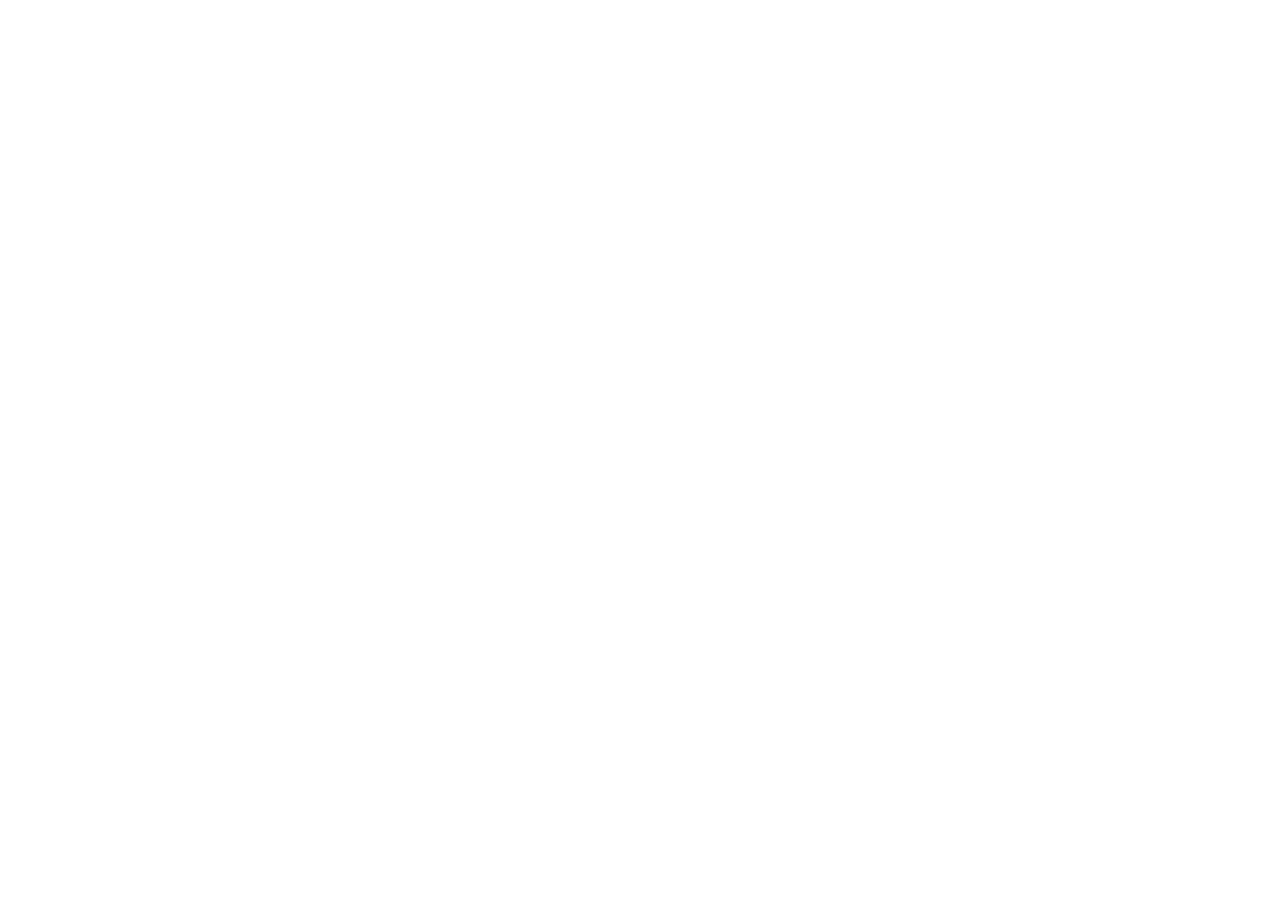
==== receipes/beef-stew.html @ ccc9c9dd "Add beef stew receipe usin ul and ol" ====
<!DOCTYPE html>
<html Lang = "en">
    <head>
        <meta charset="utf-8">
        <title>Beef Stew receipe<title>
    </head>

    <body>

        <h1> Beef Stew </h1>
        <img src = ..images/beef-stew.jpg>
        <h2>Description</h2>
        <p>
            A tender, savory beef stew is like a big bowl of comfort food hugs. 
            Learn how to make the 
            best beef stew from scratch, using your
             stovetop, oven, slow cooker, or Instant Pot.
        </p>
        <p>
            <h3><em>Igredients</em></h3>
            <ul>
                <li>tbsp. vegetable oil</li> 
                <li>2 lb. beef chuck stew meat, cubed into 1" pieces</li>
                <li>1 tbsp. extra-virgin olive oil</li>
                <li>1 medium yellow onion, chopped</li>
                <li>2 carrots, peeled and cut into rounds</li>
                <li>2 stalks celery, chopped</li>
                <li>Kosher salt</li>
                <li>Freshly ground black pepper</li>
                <li>1/4 c. tomato paste</li>
                <li>6 c. low-sodium beef broth</li>
            </ul>
        </p>
        <p>
            <h3><em>Step by Step</em></h3>
            <ol>
                    <li> 
                    In a large dutch oven or heavy-bottomed pot over medium heat, heat oil. Add beef and cook until seared on all sides, 10 minutes, working in batches if necessary. Transfer beef to a plate. </li>
                    <li>
                    In the same pot, cook onion, carrots, and celery until soft, 5 minutes. Season with salt and pepper. Add garlic and tomato paste and cook until garlic is fragrant and tomato paste has darkened, 2 minutes. 
                    </li>
                    <li>
                    Add beef back to dutch oven then add broth, wine, Worcestershire sauce, thyme, and bay leaves. 
                    </li>
                    <li>
                    Bring to a boil then reduce heat to a simmer. Season with salt and pepper. Cover and let simmer until beef is tender, 30 to 45 minutes.
                    </li>
                    <li>
                    Add potatoes and simmer, covered, until potatoes are tender, 15 minutes. 
                    </li>
                    <li>
                    Remove bay leaves. Stir in peas and cook until warmed through, 2 minutes. Season stew to taste with salt and pepper, then ladle into serving bowls and garish with parsley. 
                    Nutrition (per serving): 275 calories, 28 g protein, 21 g carbohydrates, 3 g fiber, 4 g sugar, 9 g fat, 3 g saturated fat, 490 mg sodium
                    </li>
                
            </ol>
        </p>



    </body>
</html>
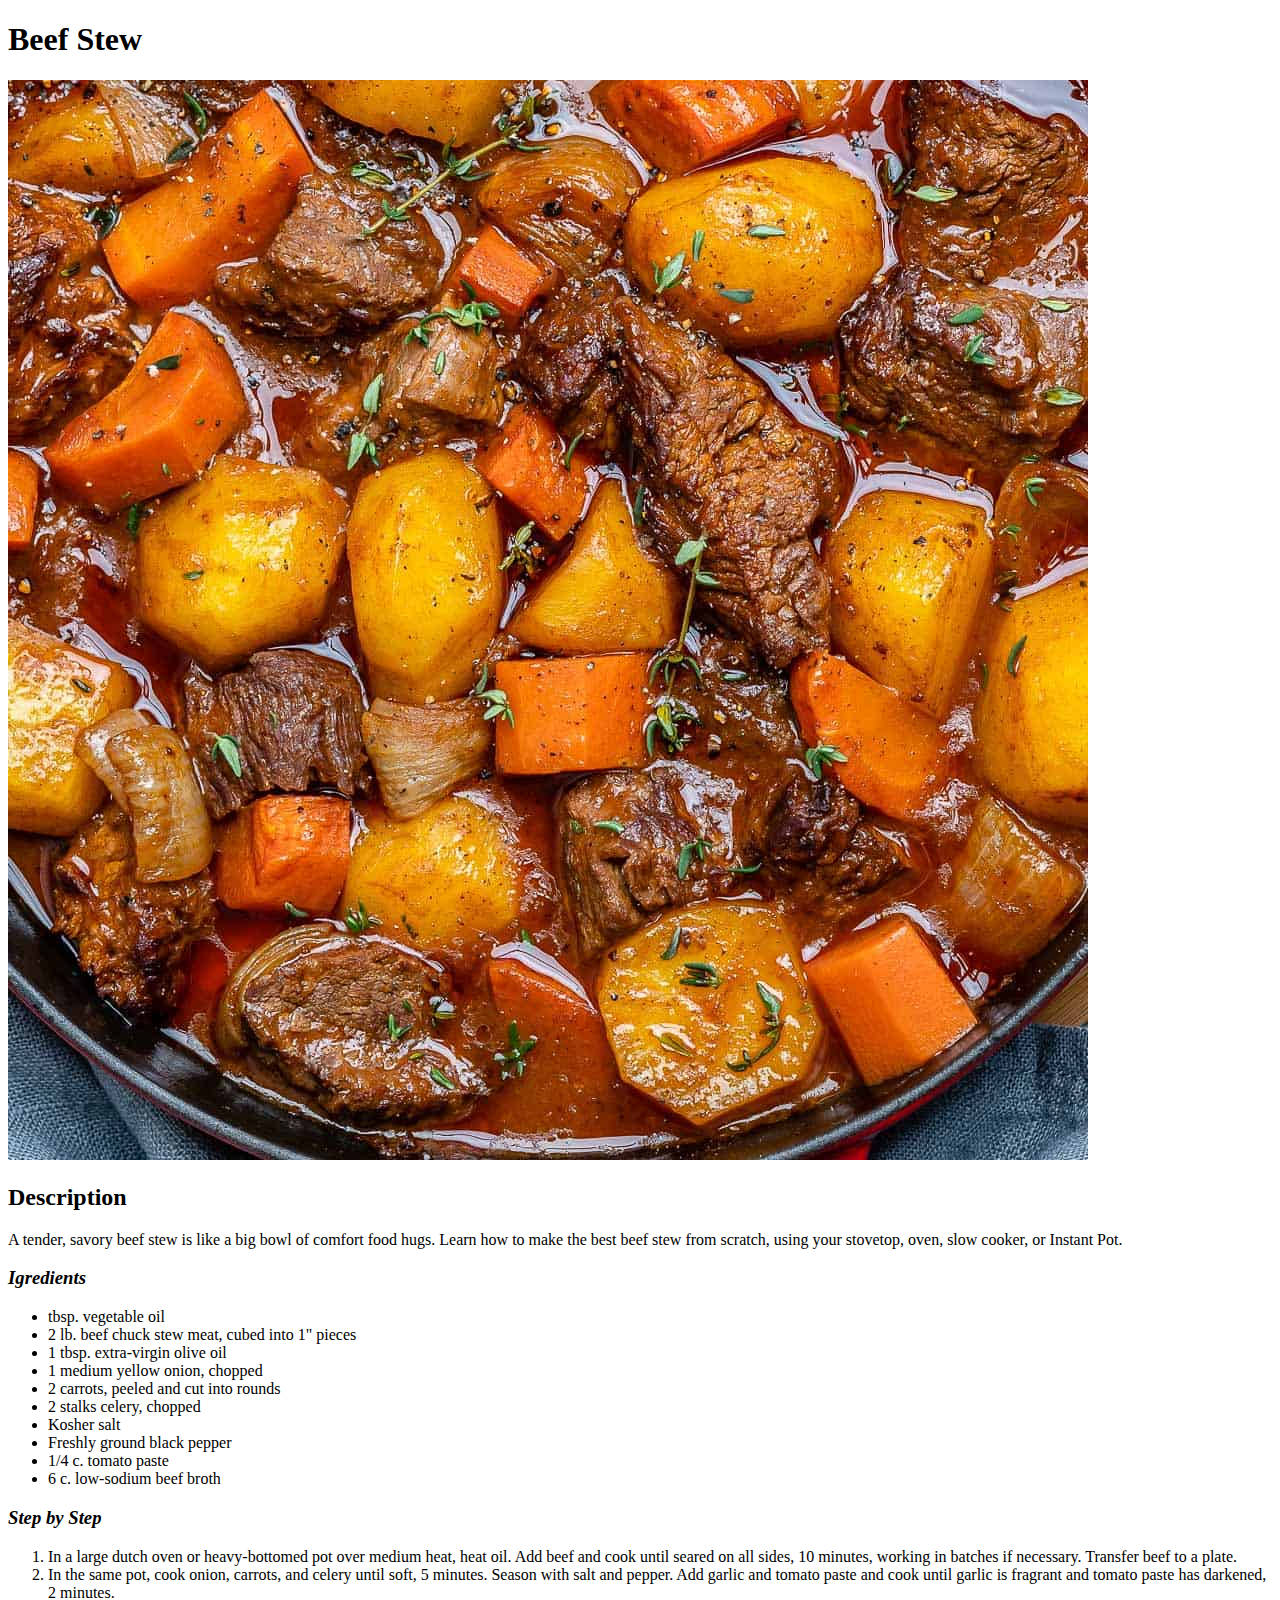
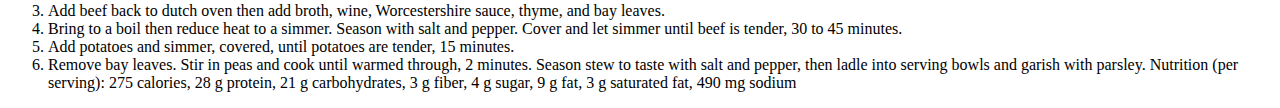
==== commit 7a64d5fe: "Edit title" ====
--- a/receipes/beef-stew.html
+++ b/receipes/beef-stew.html
@@ -2,13 +2,13 @@
 <html Lang = "en">
     <head>
         <meta charset="utf-8">
-        <title>Beef Stew receipe<title>
+        <title>Beef Stew receipe</title>
     </head>
 
     <body>
 
         <h1> Beef Stew </h1>
-        <img src = ..images/beef-stew.jpg>
+        <img src = "../images/beef-stew.jpg" alt = "a picture of beef stew">
         <h2>Description</h2>
         <p>
             A tender, savory beef stew is like a big bowl of comfort food hugs. 
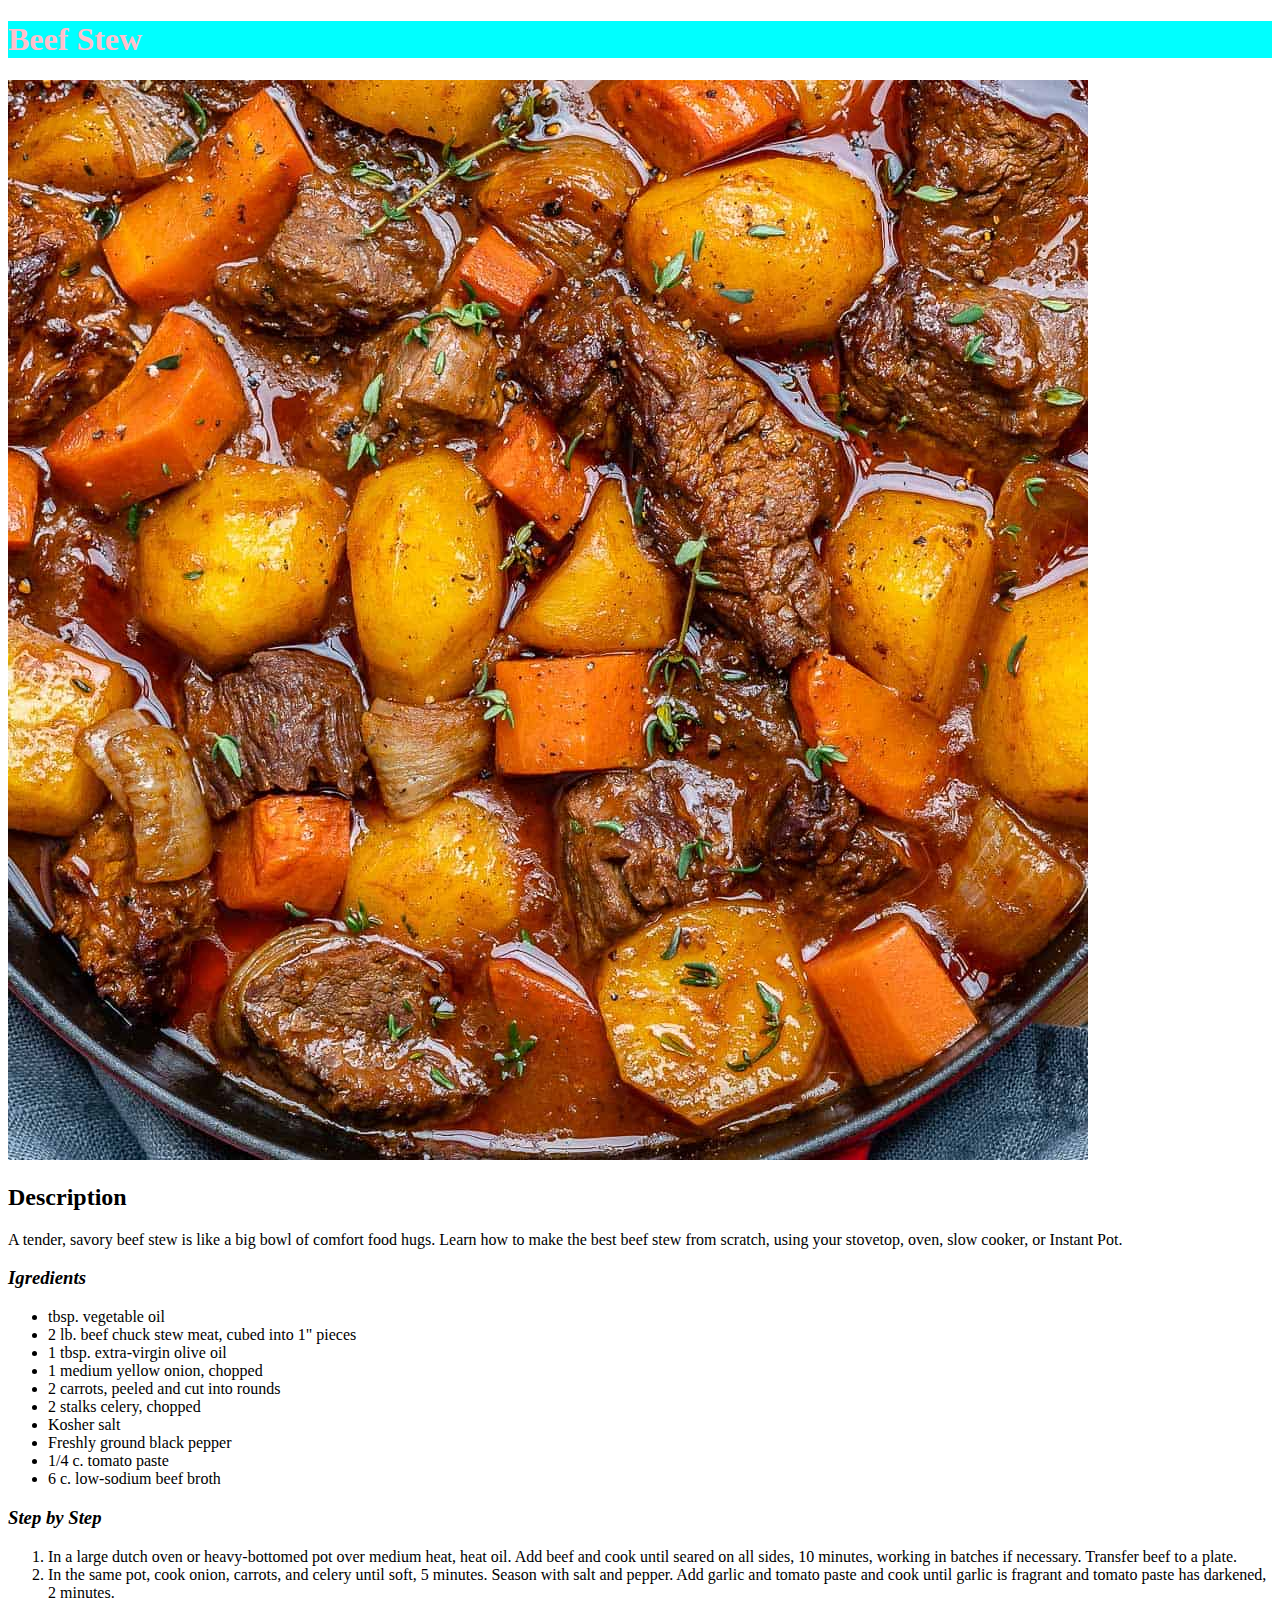
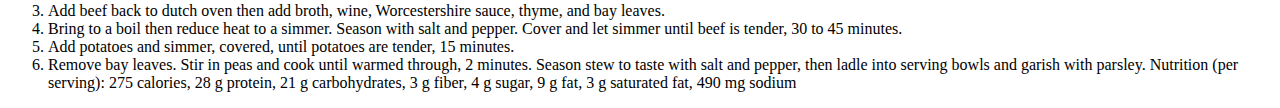
==== commit aa38994f: "created h1 style and link to all pages" ====
--- a/receipes/beef-stew.html
+++ b/receipes/beef-stew.html
@@ -1,8 +1,9 @@
 <!DOCTYPE html>
-<html Lang = "en">
+<html lang = "en">
     <head>
         <meta charset="utf-8">
         <title>Beef Stew receipe</title>
+        <link rel = "stylesheet" href ="../style.css">
     </head>
 
     <body>
--- a/style.css
+++ b/style.css
@@ -0,0 +1,6 @@
+h1
+{
+    background-color: aqua;
+    color: pink;
+    text-decoration: wavy;
+}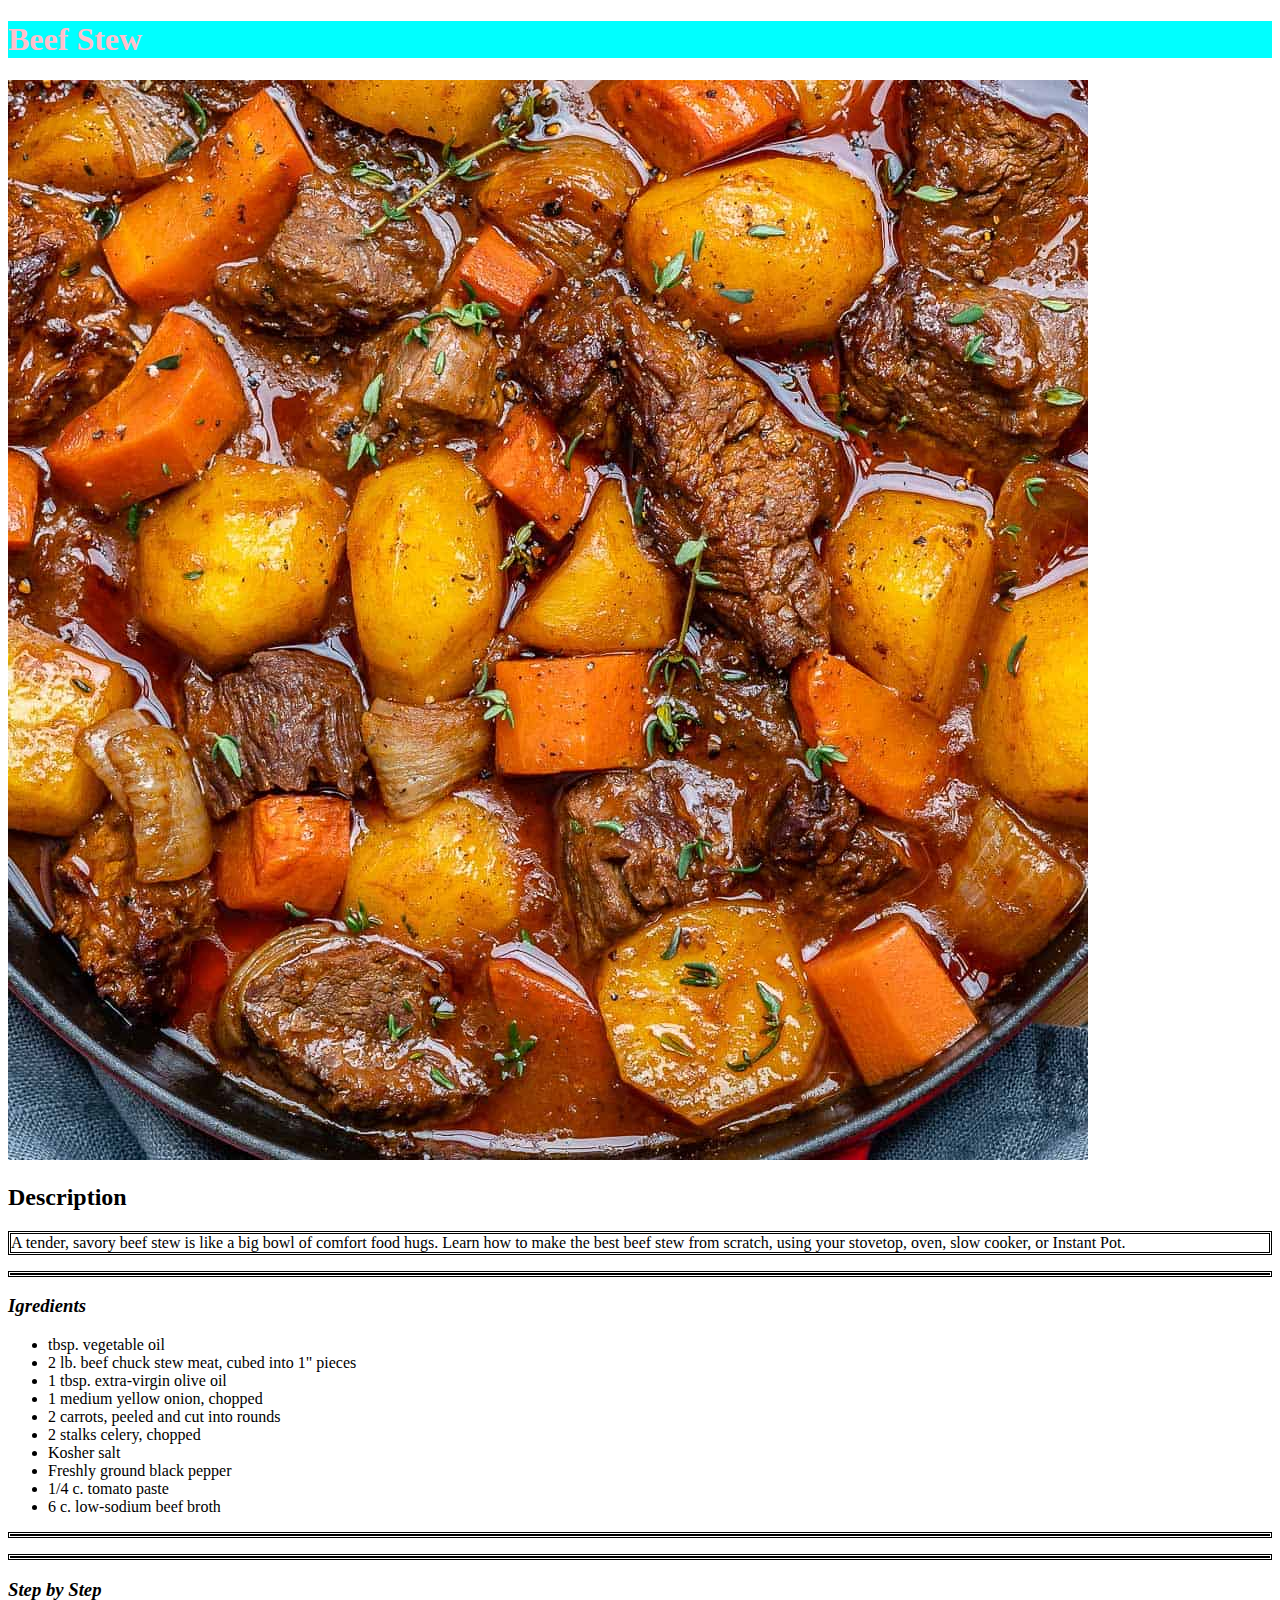
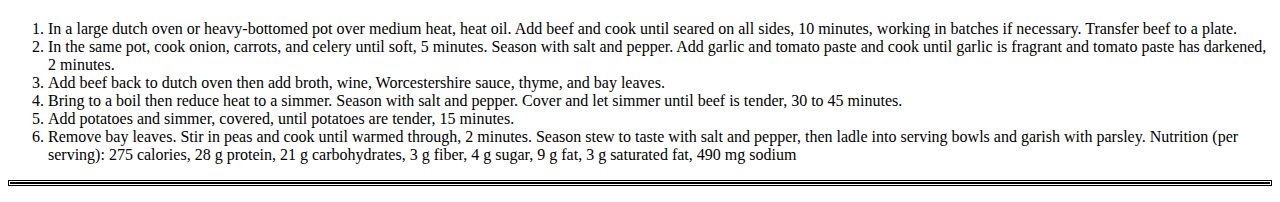
==== commit 75bfad57: "Automate image height and weight" ====
--- a/receipes/beef-stew.html
+++ b/receipes/beef-stew.html
@@ -9,7 +9,7 @@
     <body>
 
         <h1> Beef Stew </h1>
-        <img src = "../images/beef-stew.jpg" alt = "a picture of beef stew">
+        <img class ="imageshape" src = "../images/beef-stew.jpg" alt = "a picture of beef stew">
         <h2>Description</h2>
         <p>
             A tender, savory beef stew is like a big bowl of comfort food hugs. 
--- a/style.css
+++ b/style.css
@@ -3,4 +3,16 @@
     background-color: aqua;
     color: pink;
     text-decoration: wavy;
+}
+p
+{
+    border-style: double;
+
+}
+
+.imageshape
+{
+    height: auto;
+    weight:auto;
+    border-style: none;
 }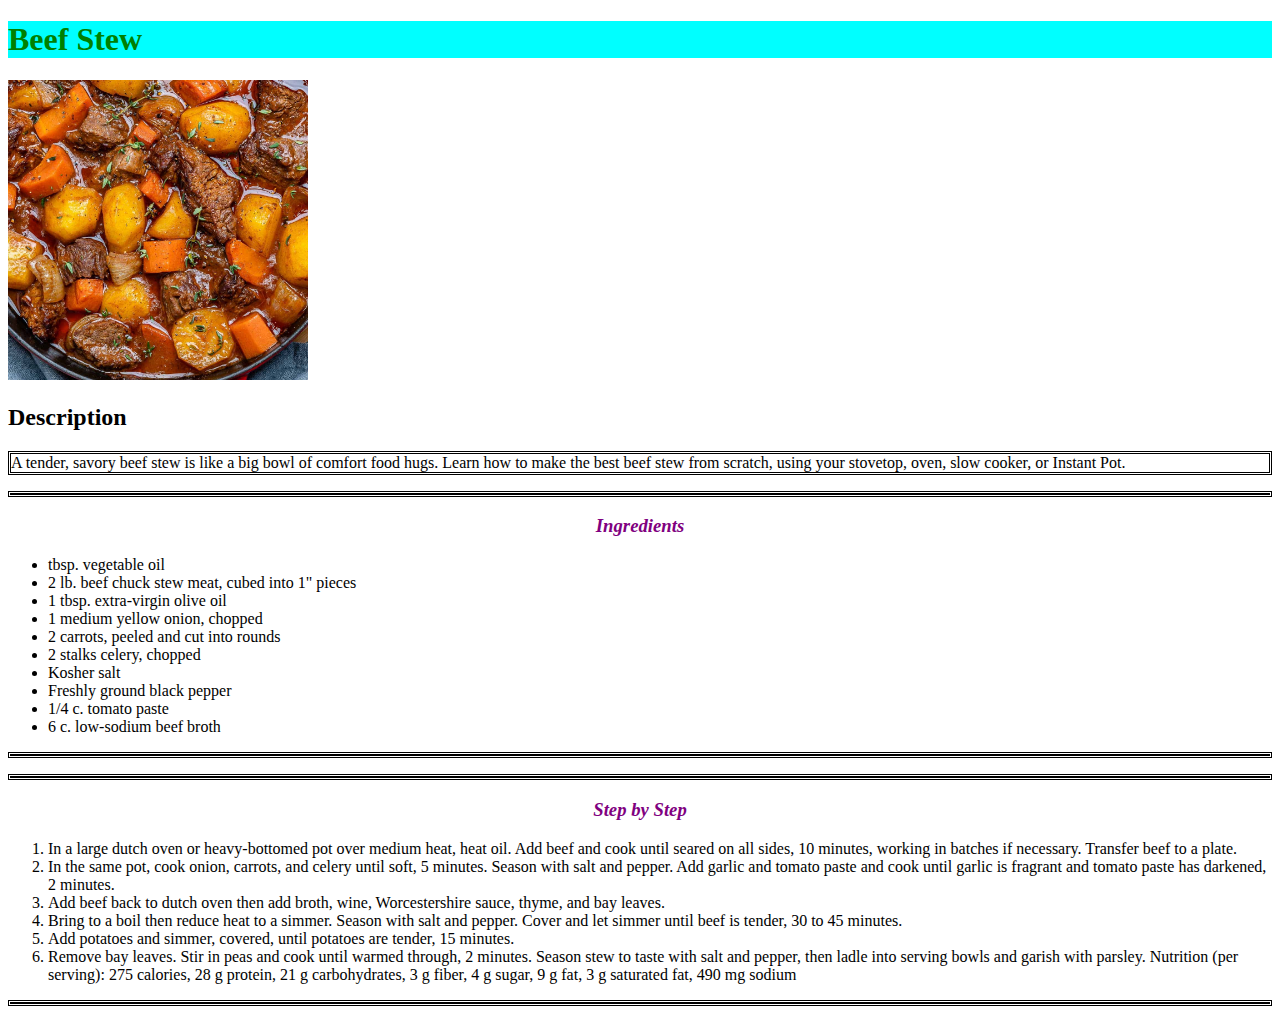
==== commit d2e7b0cc: "Add styling to h3" ====
--- a/receipes/beef-stew.html
+++ b/receipes/beef-stew.html
@@ -18,7 +18,7 @@
              stovetop, oven, slow cooker, or Instant Pot.
         </p>
         <p>
-            <h3><em>Igredients</em></h3>
+            <h3><em>Ingredients</em></h3>
             <ul>
                 <li>tbsp. vegetable oil</li> 
                 <li>2 lb. beef chuck stew meat, cubed into 1" pieces</li>
--- a/style.css
+++ b/style.css
@@ -1,7 +1,7 @@
 h1
 {
     background-color: aqua;
-    color: pink;
+    color: green;
     text-decoration: wavy;
 }
 p
@@ -12,7 +12,16 @@
 
 .imageshape
 {
-    height: auto;
-    weight:auto;
+    height: 300px;
+    weight: 300px;
     border-style: none;
+}
+
+h3
+{
+    color :purple;
+    text-align: center;
+    
+    
+
 }